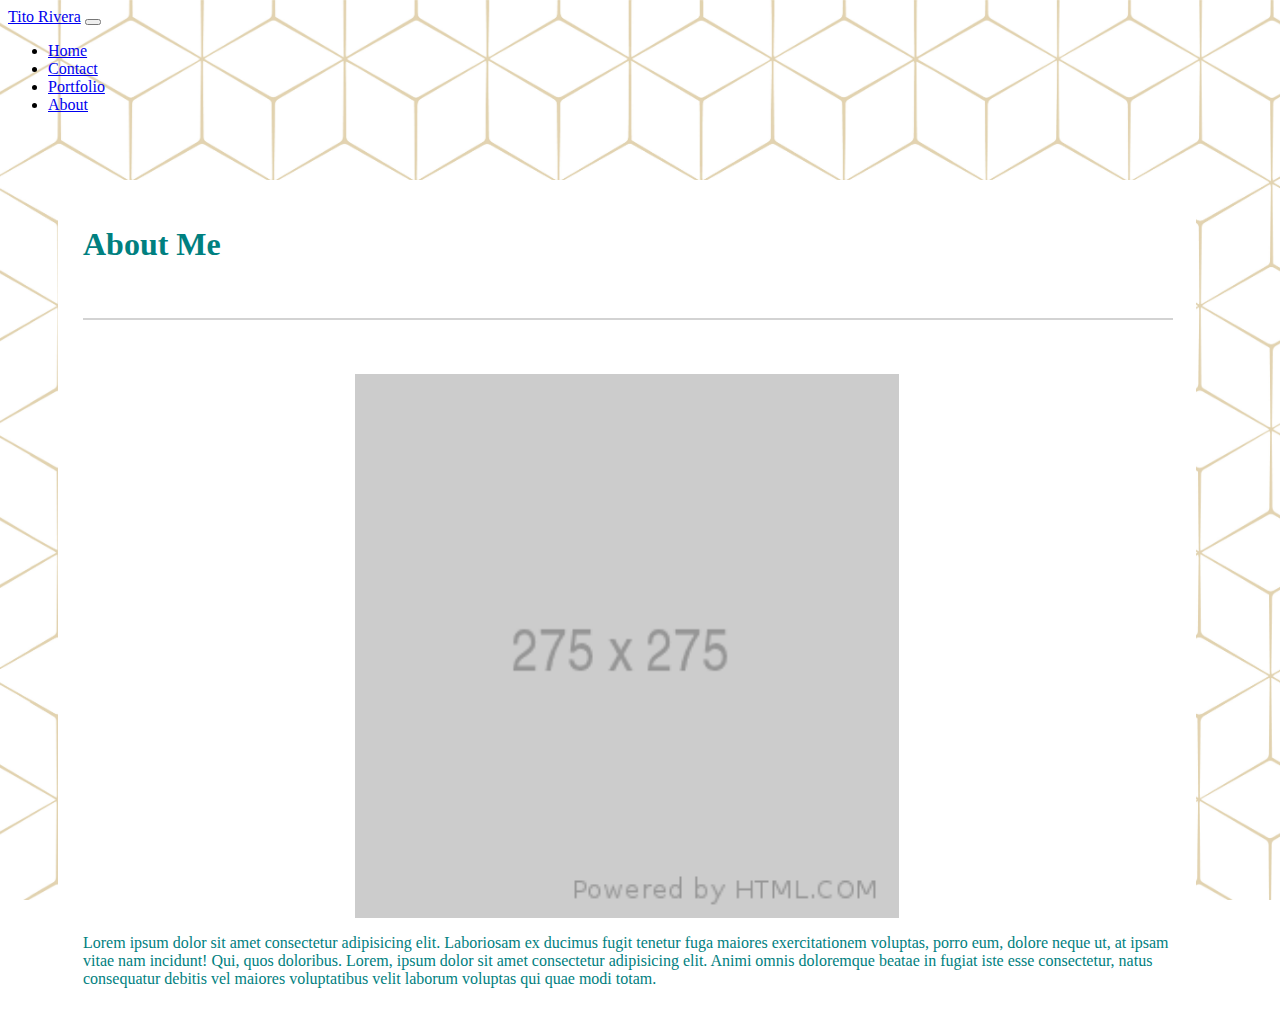
==== index.html @ 947cd348 "First Update" ====
<!doctype html>
<html lang="en">
  <head>

    <meta charset="utf-8">
    <meta name="viewport" content="width=device-width, initial-scale=1, shrink-to-fit=no">

    <link rel="stylesheet" href="https://cdn.jsdelivr.net/npm/bootstrap@4.5.3/dist/css/bootstrap.min.css" integrity="sha384-TX8t27EcRE3e/ihU7zmQxVncDAy5uIKz4rEkgIXeMed4M0jlfIDPvg6uqKI2xXr2" crossorigin="anonymous">
    <link rel="stylesheet" href="assets/css/style.css" type="text/css">
    <title>Tito Rivera's Portfolio</title>

  </head>

  <body>

    <nav class="navbar navbar-expand-lg navbar-dark bg-dark">
      <a class="navbar-brand" href="home.html">Tito Rivera</a>
      <button class="navbar-toggler" type="button" data-toggle="collapse" data-target="#navbarNav" aria-controls="navbarNav" aria-expanded="false" aria-label="Toggle navigation">
        <span class="navbar-toggler-icon"></span>
      </button>
      <div class="collapse navbar-collapse" id="navbarNav">
        <ul class="navbar-nav">
          <li class="nav-item">
            <a class="nav-link" href="home.html">Home</a>
          </li>
          <li class="nav-item">
            <a class="nav-link" href="contact.html">Contact</a>
          </li>
          <li class="nav-item">
            <a class="nav-link" href="portfolio.html">Portfolio</a>
          </li>
          <li class="nav-item active">
            <a class="nav-link" href="index.html">About</a>
          </li>
        </ul>
      </div>
    </nav>

    <div class="container-4">

      <div class="row"> 

        <div class="col-md-8" id="index">
          
          <h1>About Me</h1>

          <div class="stripe">
          </div>

          <div class="row">
            
            <div class ="col-md-6">

              <img src="./assets/img/275x275.png" alt="Place Holder" class= "center"/>
              
            </div>

            <div class ="col-md-">

            </div>

            <div class="col-md-6">

            <p>Lorem ipsum dolor sit amet consectetur adipisicing elit. Laboriosam ex ducimus fugit tenetur fuga maiores exercitationem voluptas, porro eum, dolore neque ut, at ipsam vitae nam incidunt! Qui, quos doloribus. Lorem, ipsum dolor sit amet consectetur adipisicing elit. Animi omnis doloremque beatae in fugiat iste esse consectetur, natus consequatur debitis vel maiores voluptatibus velit laborum voluptas qui quae modi totam.</p>
              
            </div>
          </div>

        </div>

        <div class="col-md-4">
          
        </div>

      </div>

    </div>



    <script src="https://code.jquery.com/jquery-3.5.1.slim.min.js" integrity="sha384-DfXdz2htPH0lsSSs5nCTpuj/zy4C+OGpamoFVy38MVBnE+IbbVYUew+OrCXaRkfj" crossorigin="anonymous"></script>
    <script src="https://cdn.jsdelivr.net/npm/bootstrap@4.5.3/dist/js/bootstrap.bundle.min.js" integrity="sha384-ho+j7jyWK8fNQe+A12Hb8AhRq26LrZ/JpcUGGOn+Y7RsweNrtN/tE3MoK7ZeZDyx" crossorigin="anonymous"></script>

  </body>
</html>
---- assets/css/style.css ----
body {
    background: url('../img/19742.jpg') no-repeat center center fixed; 
    -webkit-background-size: cover;
    -moz-background-size: cover;
    -o-background-size: cover;
    background-size: cover;
}

.stripe { 
    border: 1px solid lightgray; 
    width: 100%; 
    margin: auto; 
    margin-top: 5%; 
    margin-bottom: 5%;
}

.center {
    display: block;
    margin-left: auto;
    margin-right: auto;
    width: 50%;
    margin-bottom: 15px;
}


.container-2 {
    float: left;
    color: teal;
    margin-top: 50px;
    margin-left: 50px;
    width: 85%;
    height: 100%;
}

.container-3 {
    float: left;
    color: teal;
    margin-top: 50px;
    margin-left: 50px;
    width: 85vw;
    height: 500px;
}

.container-4 {
    float: left;
    color: teal;
    margin-top: 50px;
    margin-left: 50px;
    width: 100%;
    height: 500px
}

.space {
    margin-bottom: 25px;
    margin-top: 25px;
}

#contact {
    background-color: white;
    width: 85vw;
    padding: 25px;
}

#portfolio {
    background-color: white;
    width: 100%;
    padding: 25px;
}

#index {
    background-color: white;
    width: 85vw;
    padding: 25px;
}

@media only screen and (max-width: 768px) {
#portfolio {
    background-color: white;
    margin-left: 20px;
    width: 80%;
    text-align: center;
}
}

@media only screen and (max-width: 400px) {
#portfolio{
    margin-left: 20px;
    width: 50%;
    text-align: center;
}
}

@media only screen and (max-width: 768px) {
    #contact-4 {
        background-color: white;
        margin-left: 20px;
        display: block;
        margin-left: auto;
        margin-right: auto;
        width: 100vw;
    
    }
    }
    
    @media only screen and (max-width: 400px) {
    #contact-4{
        margin-left: 20px;
        display: block;
        margin-right: auto;
        margin-left: auto;
        width: 50%;
        text-align: center;
    }
    }
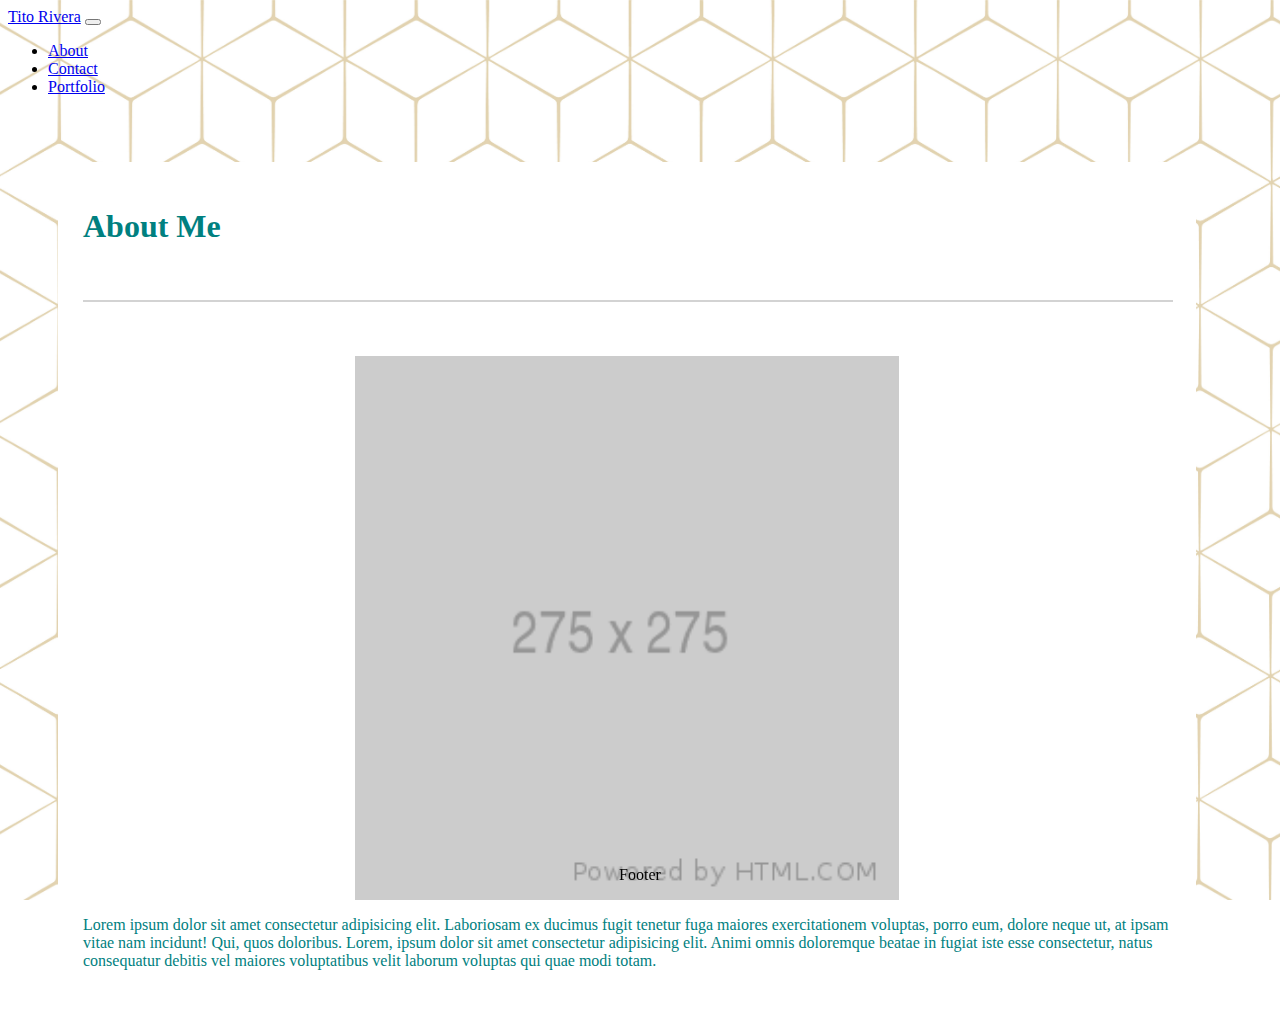
==== commit 5e0c2021: "Updated project to make it easier to work with." ====
--- a/index.html
+++ b/index.html
@@ -6,7 +6,7 @@
     <meta name="viewport" content="width=device-width, initial-scale=1, shrink-to-fit=no">
 
     <link rel="stylesheet" href="https://cdn.jsdelivr.net/npm/bootstrap@4.5.3/dist/css/bootstrap.min.css" integrity="sha384-TX8t27EcRE3e/ihU7zmQxVncDAy5uIKz4rEkgIXeMed4M0jlfIDPvg6uqKI2xXr2" crossorigin="anonymous">
-    <link rel="stylesheet" href="assets/css/style.css" type="text/css">
+    <link rel="stylesheet" href="assets/css/index.css" type="text/css">
     <title>Tito Rivera's Portfolio</title>
 
   </head>
@@ -15,28 +15,25 @@
 
     <nav class="navbar navbar-expand-lg navbar-dark bg-dark">
       <a class="navbar-brand" href="home.html">Tito Rivera</a>
-      <button class="navbar-toggler" type="button" data-toggle="collapse" data-target="#navbarNav" aria-controls="navbarNav" aria-expanded="false" aria-label="Toggle navigation">
-        <span class="navbar-toggler-icon"></span>
-      </button>
-      <div class="collapse navbar-collapse" id="navbarNav">
-        <ul class="navbar-nav">
-          <li class="nav-item">
-            <a class="nav-link" href="home.html">Home</a>
-          </li>
-          <li class="nav-item">
-            <a class="nav-link" href="contact.html">Contact</a>
-          </li>
-          <li class="nav-item">
-            <a class="nav-link" href="portfolio.html">Portfolio</a>
-          </li>
-          <li class="nav-item active">
-            <a class="nav-link" href="index.html">About</a>
-          </li>
-        </ul>
-      </div>
+        <button class="navbar-toggler" type="button" data-toggle="collapse" data-target="#navbarNav" aria-controls="navbarNav" aria-expanded="false" aria-label="Toggle navigation">
+          <span class="navbar-toggler-icon"></span>
+        </button>
+        <div class="collapse navbar-collapse" id="navbarNav">
+          <ul class="navbar-nav">
+            <li class="nav-item">
+              <a class="nav-link active" href="index.html">About</a>
+            </li>
+            <li class="nav-item">
+              <a class="nav-link" href="contact.html">Contact</a>
+            </li>
+            <li class="nav-item">
+              <a class="nav-link" href="portfolio.html">Portfolio</a>
+            </li>
+          </ul>
+        </div>
     </nav>
 
-    <div class="container-4">
+    <div class="container">
 
       <div class="row"> 
 
@@ -76,7 +73,9 @@
 
     </div>
 
-
+    <div class="footer">
+      <p>Footer</p>
+    </div>
 
     <script src="https://code.jquery.com/jquery-3.5.1.slim.min.js" integrity="sha384-DfXdz2htPH0lsSSs5nCTpuj/zy4C+OGpamoFVy38MVBnE+IbbVYUew+OrCXaRkfj" crossorigin="anonymous"></script>
     <script src="https://cdn.jsdelivr.net/npm/bootstrap@4.5.3/dist/js/bootstrap.bundle.min.js" integrity="sha384-ho+j7jyWK8fNQe+A12Hb8AhRq26LrZ/JpcUGGOn+Y7RsweNrtN/tE3MoK7ZeZDyx" crossorigin="anonymous"></script>
--- a/assets/css/index.css
+++ b/assets/css/index.css
@@ -0,0 +1,52 @@
+body {
+    background: url('../img/19742.jpg') no-repeat center center fixed; 
+    -webkit-background-size: cover;
+    -moz-background-size: cover;
+    -o-background-size: cover;
+    background-size: cover;
+}
+
+.stripe { 
+    border: 1px solid lightgray; 
+    width: 100%; 
+    margin: auto; 
+    margin-top: 5%; 
+    margin-bottom: 5%;
+}
+
+.center {
+    display: block;
+    margin-left: auto;
+    margin-right: auto;
+    width: 50%;
+    margin-bottom: 15px;
+}
+
+.container {
+    float: left;
+    color: teal;
+    margin-top: 50px;
+    margin-left: 50px;
+    width: 100%;
+    height: 500px
+}
+
+.space {
+    margin-bottom: 25px;
+    margin-top: 25px;
+}
+
+#index {
+    background-color: white;
+    width: 85vw;
+    padding: 25px;
+}
+
+.footer {
+    position: fixed;
+    left: 0;
+    bottom: 0;
+    width: 100%;
+    color: black;
+    text-align: center;
+  }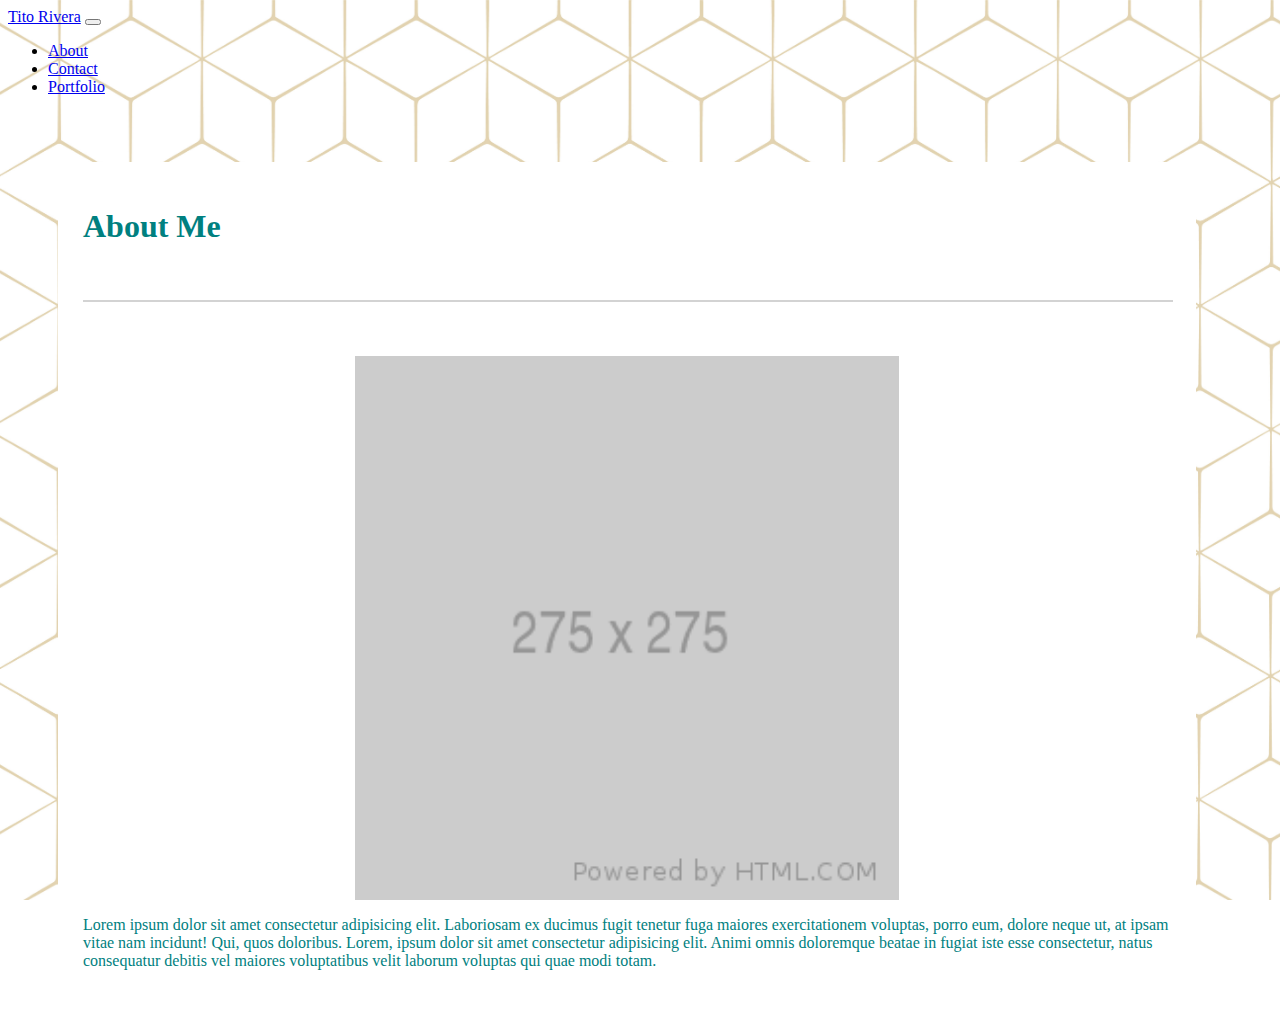
==== commit 4cc68da9: "Added linkedin button on footer" ====
--- a/index.html
+++ b/index.html
@@ -74,7 +74,7 @@
     </div>
 
     <div class="footer">
-      <p>Footer</p>
+      <p><a href="https://www.linkedin.com/in/tito-rivera-3477981b5" class="fa fa-linkedin"></a></p>
     </div>
 
     <script src="https://code.jquery.com/jquery-3.5.1.slim.min.js" integrity="sha384-DfXdz2htPH0lsSSs5nCTpuj/zy4C+OGpamoFVy38MVBnE+IbbVYUew+OrCXaRkfj" crossorigin="anonymous"></script>
--- a/assets/css/index.css
+++ b/assets/css/index.css
@@ -36,6 +36,15 @@
     margin-top: 25px;
 }
 
+.fa {
+    padding: 20px;
+    font-size: 30px;
+    width: 30px;
+    text-align: center;
+    text-decoration: none;
+    border-radius: 50%;
+  }
+  
 #index {
     background-color: white;
     width: 85vw;
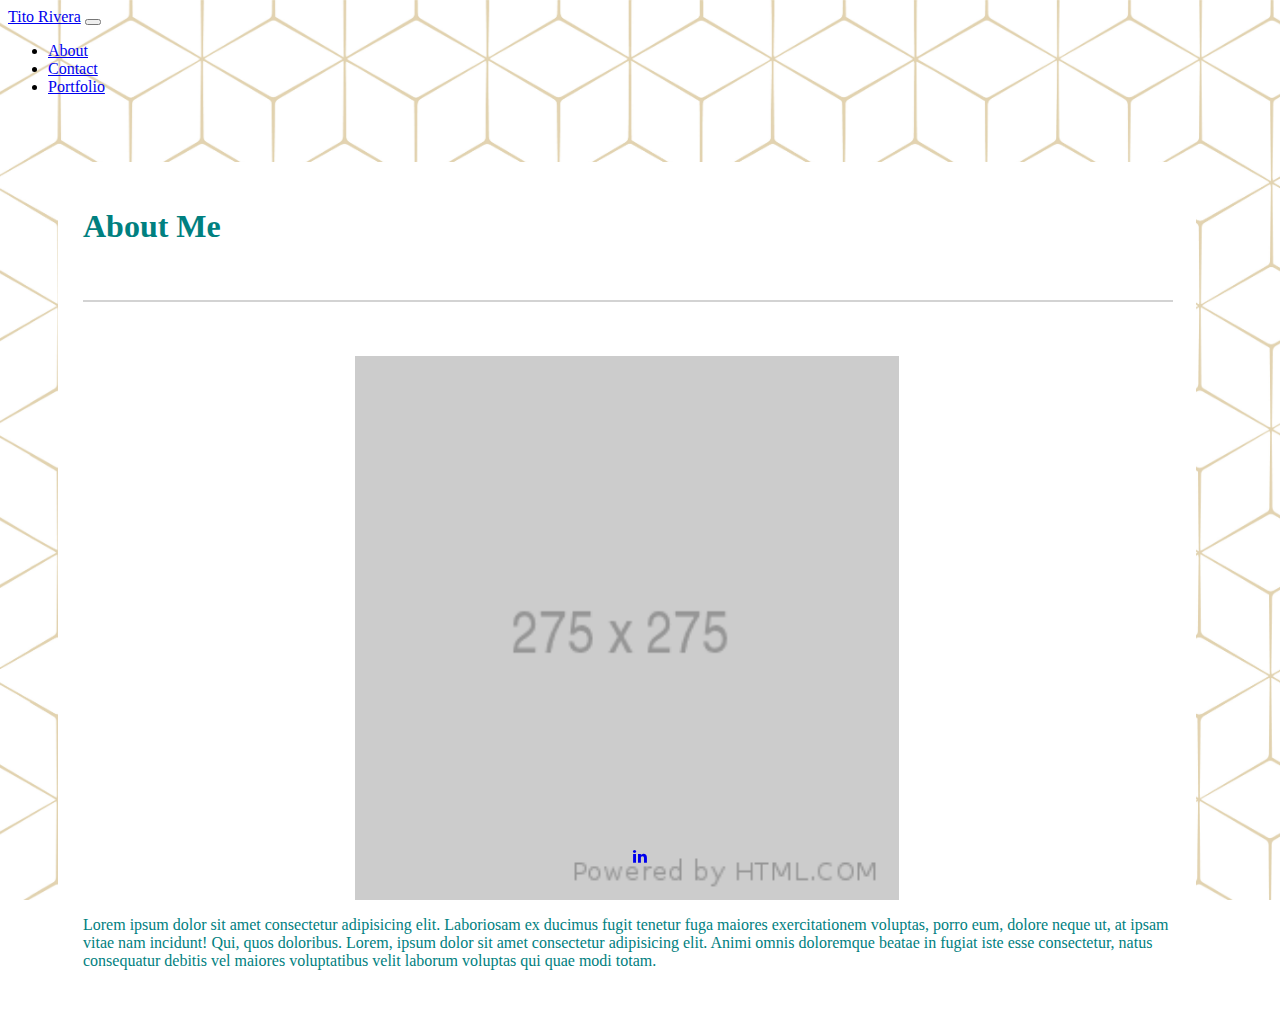
==== commit dc8d5a88: "Troubleshooting linkedin button not showing up on page" ====
--- a/index.html
+++ b/index.html
@@ -7,6 +7,7 @@
 
     <link rel="stylesheet" href="https://cdn.jsdelivr.net/npm/bootstrap@4.5.3/dist/css/bootstrap.min.css" integrity="sha384-TX8t27EcRE3e/ihU7zmQxVncDAy5uIKz4rEkgIXeMed4M0jlfIDPvg6uqKI2xXr2" crossorigin="anonymous">
     <link rel="stylesheet" href="assets/css/index.css" type="text/css">
+    <link rel="stylesheet" href="https://cdnjs.cloudflare.com/ajax/libs/font-awesome/4.7.0/css/font-awesome.min.css">
     <title>Tito Rivera's Portfolio</title>
 
   </head>
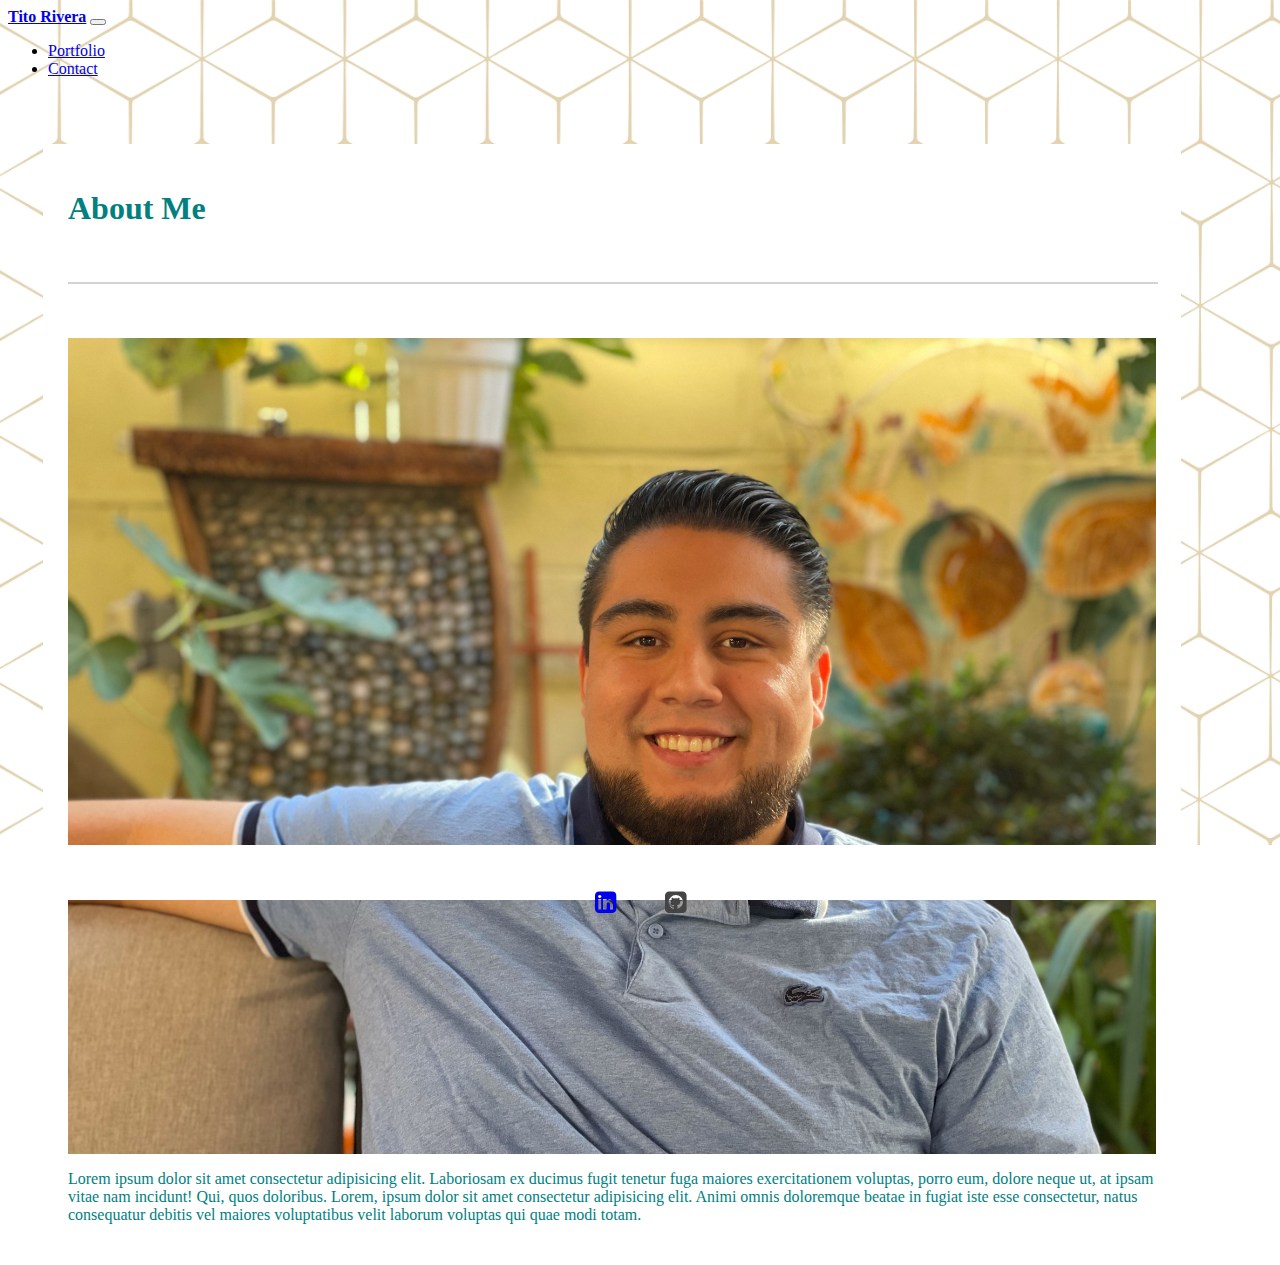
==== commit 6277c187: "Updating portoflio" ====
--- a/index.html
+++ b/index.html
@@ -15,20 +15,17 @@
   <body>
 
     <nav class="navbar navbar-expand-lg navbar-dark bg-dark">
-      <a class="navbar-brand" href="home.html">Tito Rivera</a>
+      <a class="navbar-brand" href="index.html"><strong>Tito Rivera</strong></a>
         <button class="navbar-toggler" type="button" data-toggle="collapse" data-target="#navbarNav" aria-controls="navbarNav" aria-expanded="false" aria-label="Toggle navigation">
           <span class="navbar-toggler-icon"></span>
         </button>
-        <div class="collapse navbar-collapse" id="navbarNav">
+        <div class="collapse navbar-collapse right" id="navbarNav">
           <ul class="navbar-nav">
             <li class="nav-item">
-              <a class="nav-link active" href="index.html">About</a>
+              <a class="nav-link" href="portfolio.html">Portfolio</a>
             </li>
             <li class="nav-item">
               <a class="nav-link" href="contact.html">Contact</a>
-            </li>
-            <li class="nav-item">
-              <a class="nav-link" href="portfolio.html">Portfolio</a>
             </li>
           </ul>
         </div>
@@ -49,7 +46,7 @@
             
             <div class ="col-md-6">
 
-              <img src="./assets/img/275x275.png" alt="Place Holder" class= "center"/>
+              <img src="./assets/img/image14.jpeg" alt="Place Holder" class= "center"/>
               
             </div>
 
@@ -75,7 +72,7 @@
     </div>
 
     <div class="footer">
-      <p><a href="https://www.linkedin.com/in/tito-rivera-3477981b5" class="fa fa-linkedin"></a></p>
+      <p><a href="https://www.linkedin.com/in/tito-rivera-3477981b5" class="fa fa-linkedin-square"></a><a href="https://github.com/titorivera0707" class="git fa fa-github-square"></a></p>
     </div>
 
     <script src="https://code.jquery.com/jquery-3.5.1.slim.min.js" integrity="sha384-DfXdz2htPH0lsSSs5nCTpuj/zy4C+OGpamoFVy38MVBnE+IbbVYUew+OrCXaRkfj" crossorigin="anonymous"></script>
--- a/assets/css/index.css
+++ b/assets/css/index.css
@@ -18,7 +18,7 @@
     display: block;
     margin-left: auto;
     margin-right: auto;
-    width: 50%;
+    width: 100%;
     margin-bottom: 15px;
 }
 
@@ -26,7 +26,7 @@
     float: left;
     color: teal;
     margin-top: 50px;
-    margin-left: 50px;
+    margin-left: 35px;
     width: 100%;
     height: 500px
 }
@@ -44,6 +44,11 @@
     text-decoration: none;
     border-radius: 50%;
   }
+
+  .git {
+      font-size:0px;
+      color: rgb(68, 68, 68);
+  }
   
 #index {
     background-color: white;
@@ -52,10 +57,15 @@
 }
 
 .footer {
+    height: 55px;
     position: fixed;
     left: 0;
     bottom: 0;
     width: 100%;
     color: black;
     text-align: center;
+    font-size: 25px;
+    margin-top: 0px;
+    margin-bottom: 0px;
+    background-color: white;
   }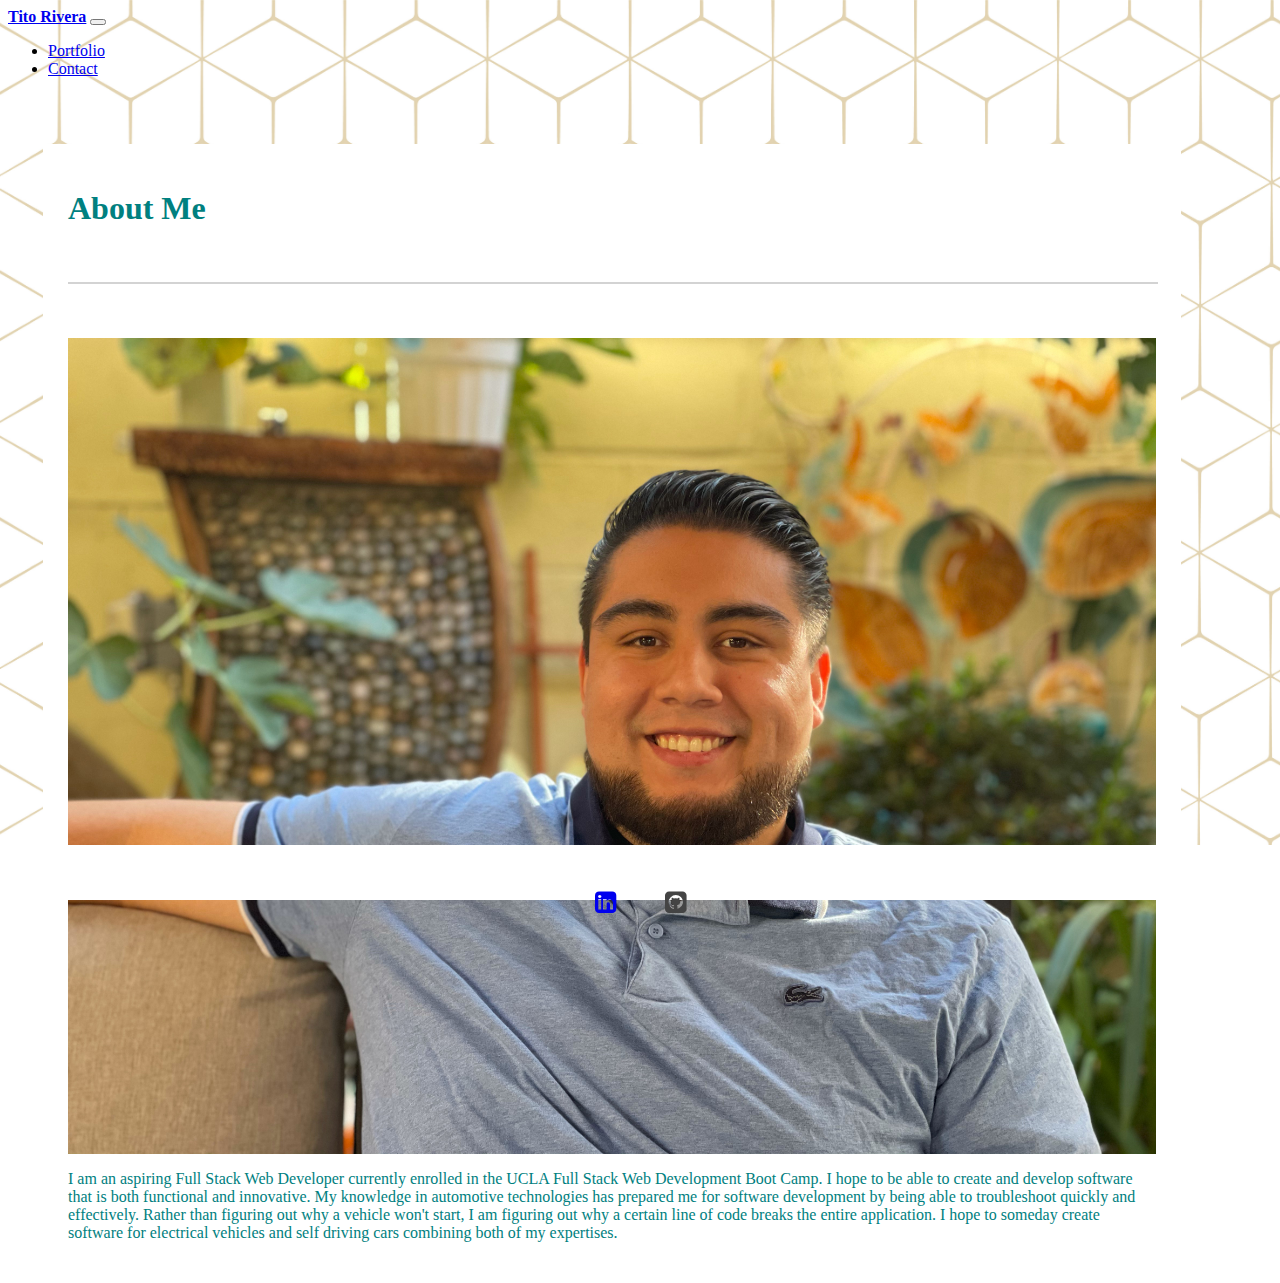
==== commit 324cc8b4: "Updating about me" ====
--- a/index.html
+++ b/index.html
@@ -56,7 +56,7 @@
 
             <div class="col-md-6">
 
-            <p>Lorem ipsum dolor sit amet consectetur adipisicing elit. Laboriosam ex ducimus fugit tenetur fuga maiores exercitationem voluptas, porro eum, dolore neque ut, at ipsam vitae nam incidunt! Qui, quos doloribus. Lorem, ipsum dolor sit amet consectetur adipisicing elit. Animi omnis doloremque beatae in fugiat iste esse consectetur, natus consequatur debitis vel maiores voluptatibus velit laborum voluptas qui quae modi totam.</p>
+            <p>I am an aspiring Full Stack Web Developer currently enrolled in the UCLA Full Stack Web Development Boot Camp. I hope to be able to create and develop software that is both functional and innovative. My knowledge in automotive technologies has prepared me for software development by being able to troubleshoot quickly and effectively. Rather than figuring out why a vehicle won't start, I am figuring out why a certain line of code breaks the entire application. I hope to someday create software for electrical vehicles and self driving cars combining both of my expertises.</p>
               
             </div>
           </div>
